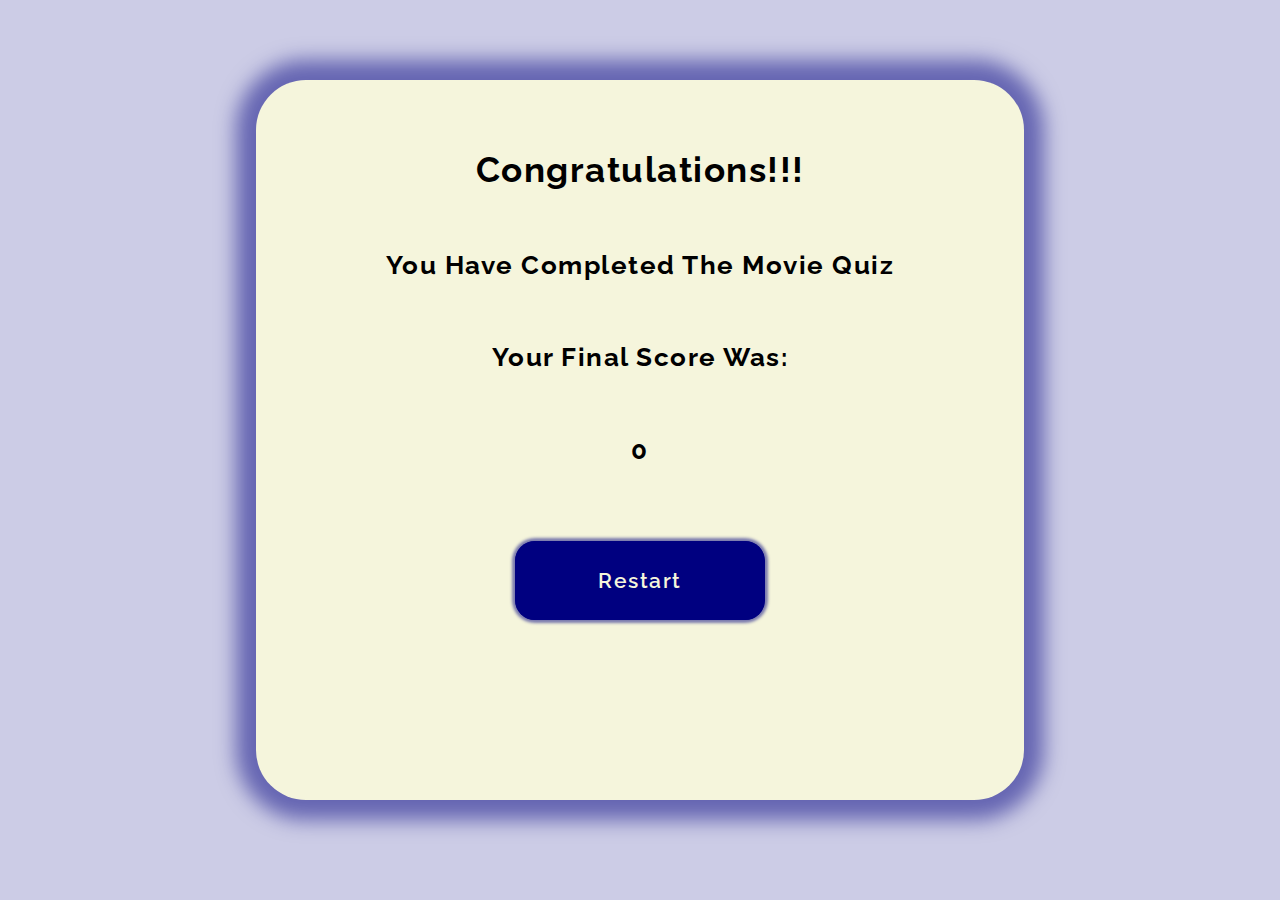
==== final.html @ 8f08f01e "Update content final.html" ====
<!DOCTYPE html>
<html lang="en">

<head>
    <meta charset="UTF-8">
    <meta http-equiv="X-UA-Compatible" content="IE=edge">
    <meta name="viewport" content="width=device-width, initial-scale=1.0">
    <link rel="stylesheet" href="assets/css/style.css">
    <link rel="stylesheet" href="https://use.fontawesome.com/releases/v5.7.2/css/all.css"
        integrity="sha384-fnmOCqbTlWIlj8LyTjo7mOUStjsKC4pOpQbqyi7RrhN7udi9RwhKkMHpvLbHG9Sr" crossorigin="anonymous">
    <link href="https://fonts.googleapis.com/css?family=Raleway%7CRighteous" rel="stylesheet">
    <title>Portfolio 2 Project</title>
</head>

<body>

    <section id="main-content">
        <div id="home-page">
            <h1 class="question-heading" id="question-title">Congratulations!!!</h1>
            <h2>You have completed the Movie quiz</h2><br><br>
            <h2>Your final score was:</h2><br><br>
            <h2 id="final-score">0</h2>
        </div>
        <div id="button-div">
            <a class="buttons" href="index.html">Restart</a>
        </div>
    </section>

    <script src="assets/js/script.js"></script>
</body>

</html>
---- assets/css/style.css ----
* {
    padding: 0;
    margin: 0;
    box-sizing: border-box;
}

body {
    font: 600 110%/1.5 'Raleway', 'sans-serif';
    text-transform: capitalize;
    letter-spacing: 1.5px;
    background-color: rgba(0, 0, 128, 0.2);
}

a {
    text-decoration: none;
}
#main-content {
    padding: 0;
    margin: 5rem auto;    
    width: 60%;
    height: 80vh;
    background-color: beige;
    box-shadow: 0px 0px 20px 20px rgba(0, 0, 128, 0.5);
    border-radius: 50px;
}

#home-page {
    margin: 0 auto;
    text-align: center;
    padding-bottom: 6rem;
}

.question-heading {
    margin: 2rem auto;
    padding: 4rem 3rem 1rem;
    text-align: center;
    font-size: 200%;
}

.question-number, .your-score {
    padding: 0;
    margin: 0;
    text-align: center;
}

.answer-div {
    display: inline-block;
    width: 35%;
    margin: 2rem auto;
    padding: 1.5rem;
    color: navy;
    border: 1px solid navy;
    border-radius: 20px;
    text-align: center;
    background-color: beige;
    box-shadow: inset 0px 0px 3px 3px rgba(0, 0, 128, 0.5);
    cursor: pointer;
}

.answer-heading {
    width: 100%;
}

.answer-div:hover {
    transform: scale(1.1);
}

.answer-left {
    float: left;
    margin-left: 5rem;
}

.answer-right {
    float: right;
    margin-right: 5rem;
}

#button-div {
    clear: both;
    margin: 0 auto;
    text-align: center;
}

.your-score {
    padding-top: 1rem;
    margin: 5rem 0;
}

.buttons {
    padding: 1.5rem 5rem;
    margin: 2rem;
    text-transform: uppercase;
    background-color: navy;
    font: 600 120%/1.5 'Raleway', 'sans-serif';
    text-transform: capitalize;
    letter-spacing: 1.5px;
    color: beige;
    border-radius: 20px;
    border: 3px solid navy;
    box-shadow: 0px 0px 3px 3px rgba(0, 0, 128, 0.5);
    cursor: pointer;
}

.buttons:hover {
    background-color: beige;
    color: navy;
}

.hide {
    display: none;
}

.correct {
    color: beige;   
    background-color: green;
}

.incorrect {
    color: beige;
    background-color: red;
}
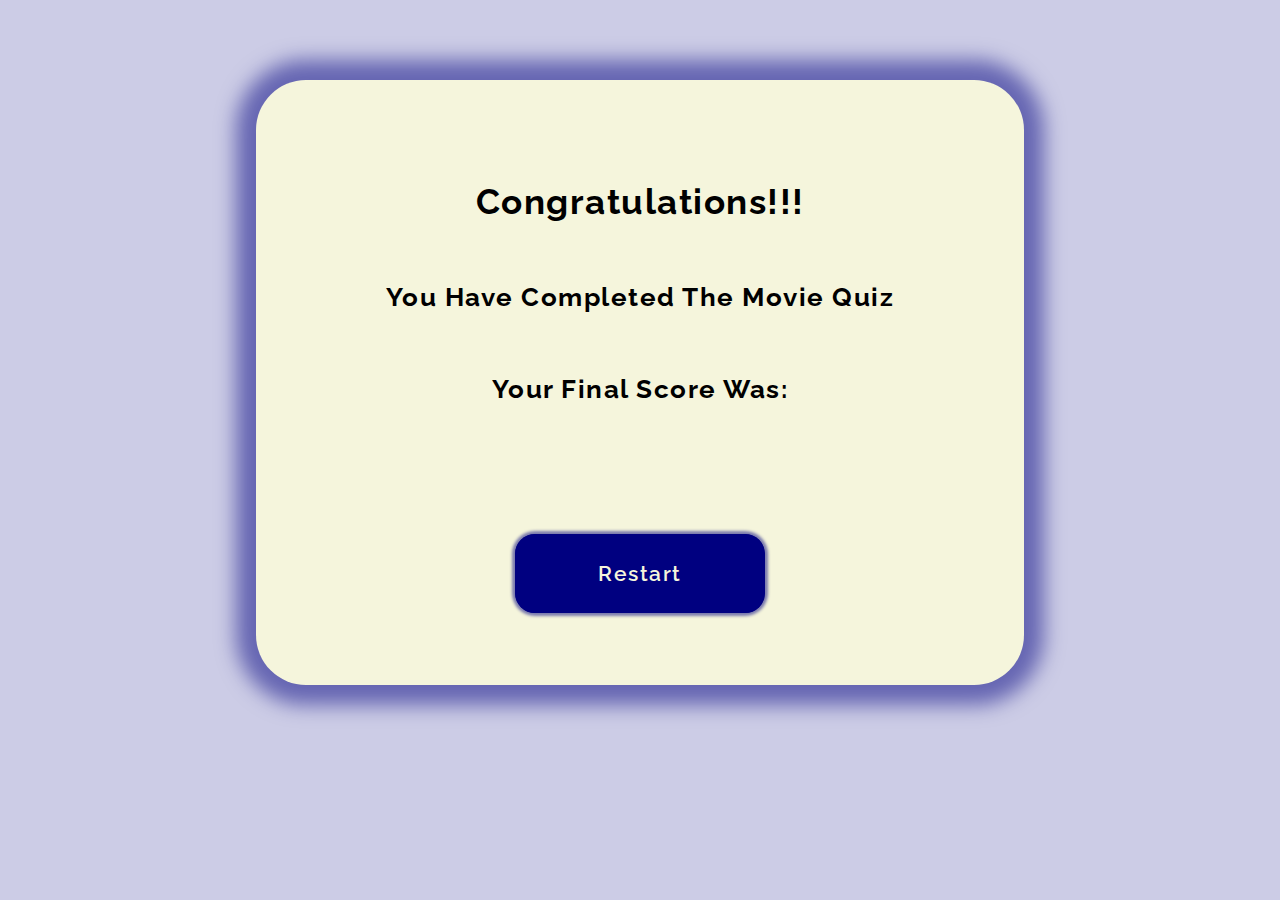
==== commit 0969feb1: "Add final player score to final.html" ====
--- a/final.html
+++ b/final.html
@@ -19,7 +19,7 @@
             <h1 class="question-heading" id="question-title">Congratulations!!!</h1>
             <h2>You have completed the Movie quiz</h2><br><br>
             <h2>Your final score was:</h2><br><br>
-            <h2 id="final-score">0</h2>
+            <h2 id="final-score"></h2>
         </div>
         <div id="button-div">
             <a class="buttons" href="index.html">Restart</a>
--- a/assets/css/style.css
+++ b/assets/css/style.css
@@ -18,10 +18,11 @@
     padding: 0;
     margin: 5rem auto;    
     width: 60%;
-    height: 80vh;
+    max-height: 100vh;
     background-color: beige;
     box-shadow: 0px 0px 20px 20px rgba(0, 0, 128, 0.5);
     border-radius: 50px;
+    display: flow-root;
 }
 
 #home-page {
@@ -79,6 +80,7 @@
     clear: both;
     margin: 0 auto;
     text-align: center;
+    margin-bottom: 6rem;
 }
 
 .your-score {
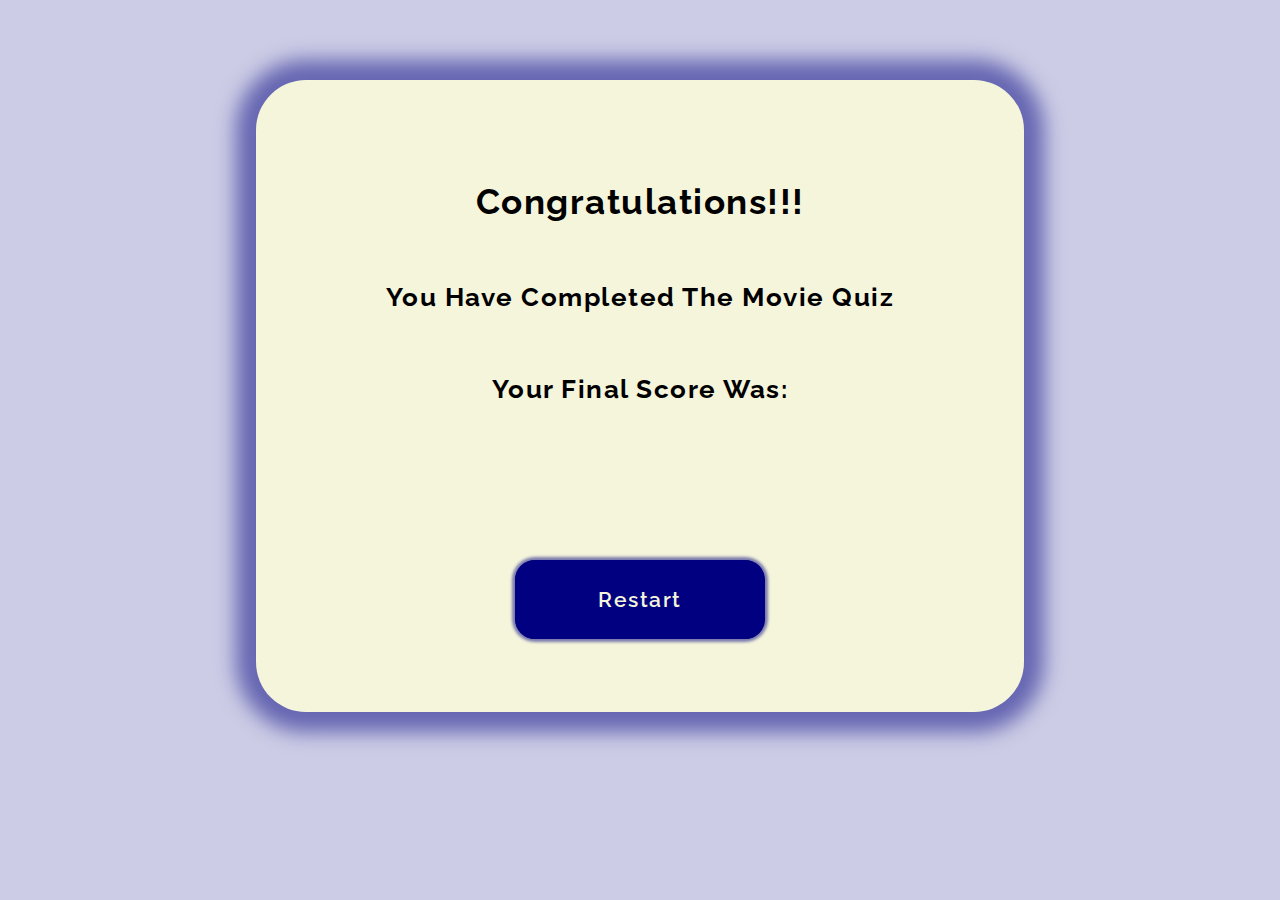
==== commit 4d8ba058: "Add style to index.html quiz rules" ====
--- a/final.html
+++ b/final.html
@@ -19,7 +19,7 @@
             <h1 class="question-heading" id="question-title">Congratulations!!!</h1>
             <h2>You have completed the Movie quiz</h2><br><br>
             <h2>Your final score was:</h2><br><br>
-            <h2 id="final-score"></h2>
+            <h2 id="finalscore"></h2><br>
         </div>
         <div id="button-div">
             <a class="buttons" href="index.html">Restart</a>
@@ -27,6 +27,8 @@
     </section>
 
     <script src="assets/js/script.js"></script>
+    <script src="assets/js/final.js"></script>
+   
 </body>
 
 </html>--- a/assets/css/style.css
+++ b/assets/css/style.css
@@ -18,7 +18,7 @@
     padding: 0;
     margin: 5rem auto;    
     width: 60%;
-    max-height: 100vh;
+    height: auto;
     background-color: beige;
     box-shadow: 0px 0px 20px 20px rgba(0, 0, 128, 0.5);
     border-radius: 50px;
@@ -29,6 +29,14 @@
     margin: 0 auto;
     text-align: center;
     padding-bottom: 6rem;
+}
+
+#quiz-rules {
+    margin: 0 auto;
+    padding: 2rem;
+    width: 60%;    
+    border-radius: 20px;
+    box-shadow: inset 0px 0px 10px 10px rgba(0, 0, 128, 0.5);
 }
 
 .question-heading {
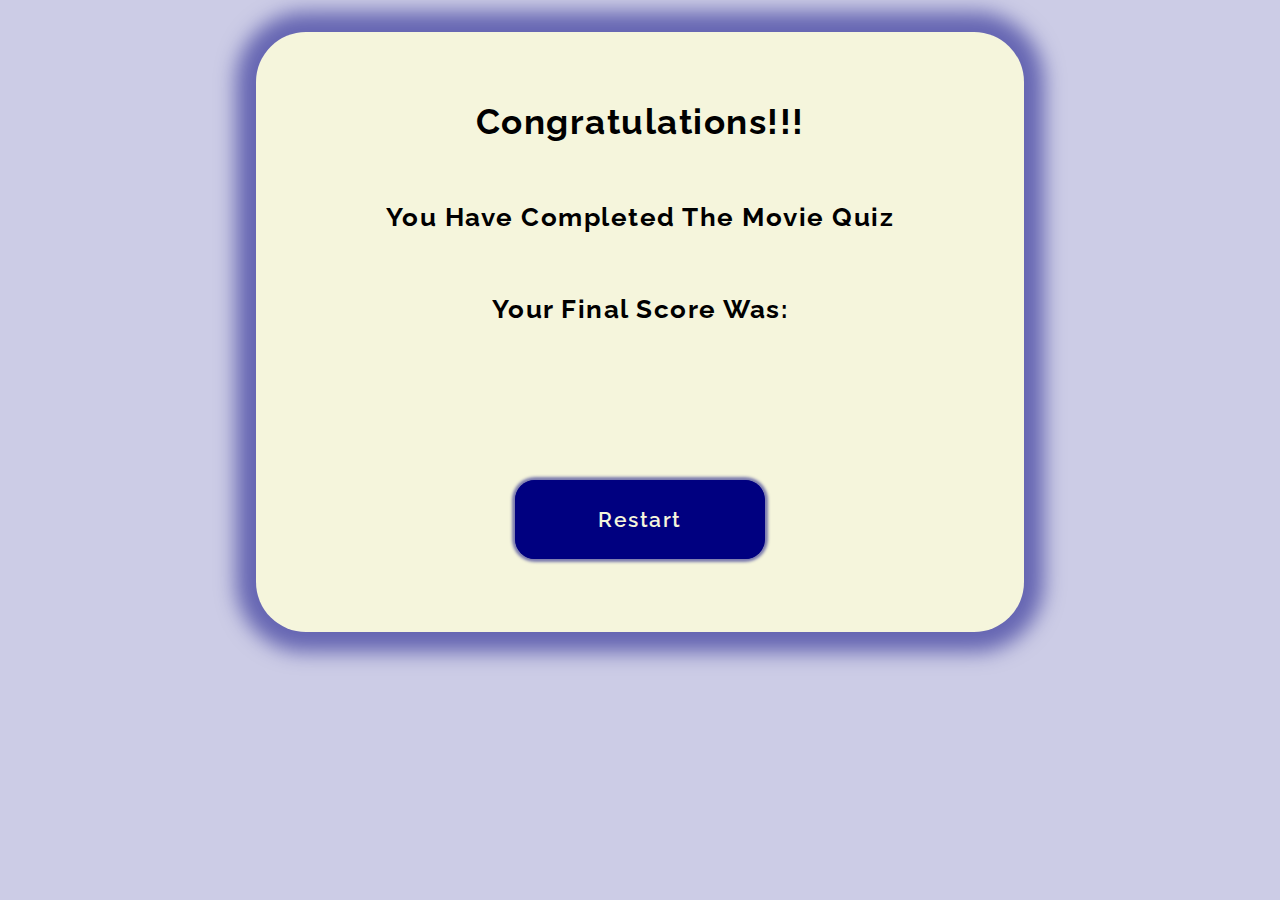
==== commit e368b3af: "Add comments to all HTML files" ====
--- a/final.html
+++ b/final.html
@@ -5,30 +5,37 @@
     <meta charset="UTF-8">
     <meta http-equiv="X-UA-Compatible" content="IE=edge">
     <meta name="viewport" content="width=device-width, initial-scale=1.0">
+    <meta name="description" content="Movie Quiz">
+    <meta name="keywords" content="movie, quiz">
     <link rel="stylesheet" href="assets/css/style.css">
     <link rel="stylesheet" href="https://use.fontawesome.com/releases/v5.7.2/css/all.css"
         integrity="sha384-fnmOCqbTlWIlj8LyTjo7mOUStjsKC4pOpQbqyi7RrhN7udi9RwhKkMHpvLbHG9Sr" crossorigin="anonymous">
     <link href="https://fonts.googleapis.com/css?family=Raleway%7CRighteous" rel="stylesheet">
-    <title>Portfolio 2 Project</title>
+    <title>Movie Quiz Result</title>
 </head>
 
 <body>
-
+    <!-- Main Content Wrapper -->
     <section id="main-content">
         <div id="home-page">
             <h1 class="question-heading" id="question-title">Congratulations!!!</h1>
             <h2>You have completed the Movie quiz</h2><br><br>
             <h2>Your final score was:</h2><br><br>
+            <!-- Final Score After Quiz -->
             <h2 id="finalscore"></h2><br>
+            <!-- /Final Score After Quiz -->
         </div>
+        <!-- Button Div -->
         <div id="button-div">
             <a class="buttons" href="index.html">Restart</a>
         </div>
+        <!-- /Button Div -->
     </section>
+    <!-- /Main Content Wrapper -->
 
+    <!-- Link To JavaScript script.js Below -->
     <script src="assets/js/script.js"></script>
+    <!-- Link To JavaScript final.js Below -->
     <script src="assets/js/final.js"></script>
-   
 </body>
-
 </html>--- a/assets/css/style.css
+++ b/assets/css/style.css
@@ -5,7 +5,7 @@
 }
 
 body {
-    font: 600 110%/1.5 'Raleway', 'sans-serif';
+    font: 600 80%/1.5 'Raleway', 'sans-serif';
     text-transform: capitalize;
     letter-spacing: 1.5px;
     background-color: rgba(0, 0, 128, 0.2);
@@ -14,10 +14,11 @@
 a {
     text-decoration: none;
 }
+
 #main-content {
     padding: 0;
-    margin: 5rem auto;    
-    width: 60%;
+    margin: 2rem auto;    
+    width: 90%;
     height: auto;
     background-color: beige;
     box-shadow: 0px 0px 20px 20px rgba(0, 0, 128, 0.5);
@@ -34,29 +35,37 @@
 #quiz-rules {
     margin: 0 auto;
     padding: 2rem;
-    width: 60%;    
+    width: 90%;    
     border-radius: 20px;
     box-shadow: inset 0px 0px 10px 10px rgba(0, 0, 128, 0.5);
 }
 
+#rules-list {
+    list-style-type: none;
+    color: navy;
+}
+
 .question-heading {
     margin: 2rem auto;
-    padding: 4rem 3rem 1rem;
+    padding: 2rem 3rem 1rem;
     text-align: center;
     font-size: 200%;
 }
 
-.question-number, .your-score {
-    padding: 0;
+.question-number {
+    padding-bottom: 2rem;
     margin: 0;
     text-align: center;
 }
 
+.your-score {
+    padding-top: 1rem;
+    margin: 3rem 0 5rem;
+}
+
 .answer-div {
-    display: inline-block;
-    width: 35%;
-    margin: 2rem auto;
-    padding: 1.5rem;
+    width: 60%;
+    margin: 1.5rem auto;   
     color: navy;
     border: 1px solid navy;
     border-radius: 20px;
@@ -68,20 +77,11 @@
 
 .answer-heading {
     width: 100%;
+    padding: 1.5rem;
 }
 
 .answer-div:hover {
     transform: scale(1.1);
-}
-
-.answer-left {
-    float: left;
-    margin-left: 5rem;
-}
-
-.answer-right {
-    float: right;
-    margin-right: 5rem;
 }
 
 #button-div {
@@ -89,11 +89,6 @@
     margin: 0 auto;
     text-align: center;
     margin-bottom: 6rem;
-}
-
-.your-score {
-    padding-top: 1rem;
-    margin: 5rem 0;
 }
 
 .buttons {
@@ -116,10 +111,6 @@
     color: navy;
 }
 
-.hide {
-    display: none;
-}
-
 .correct {
     color: beige;   
     background-color: green;
@@ -128,4 +119,69 @@
 .incorrect {
     color: beige;
     background-color: red;
+}
+
+/* Media Queries min-width: 600px */
+
+@media only screen and (min-width: 600px) {
+    #main-content {            
+        width: 80%;        
+    }
+}
+
+/* Media Queries min-width: 800px */
+
+@media only screen and (min-width: 800px) {
+    
+    #quiz-rules {
+        width: 80%;
+    }
+}
+
+/* Media Queries min-width: 900px */
+
+@media only screen and (min-width: 900px) {
+    body {
+        font: 600 100%/1.5 'Raleway', 'sans-serif';
+    }
+}
+
+/* Media Queries min-width: 1000px */
+
+@media only screen and (min-width: 1000px) {
+    body {
+        font: 600 110%/1.5 'Raleway', 'sans-serif';
+    }
+    
+    #main-content {            
+        width: 70%;        
+    }  
+    
+    .answer-div {
+        display: inline-block;
+        width: 40%;
+        margin: 2rem auto;
+    }
+
+    .answer-left {
+        float: left;
+        margin-left: 4rem;
+    }
+    
+    .answer-right {
+        float: right;
+        margin-right: 4rem;
+    }
+}
+
+/* Media Queries min-width: 1200px */
+
+@media only screen and (min-width: 1200px) {
+    #main-content {            
+        width: 60%;        
+    }
+    
+    #quiz-rules {
+        width: 70%;
+    }
 }